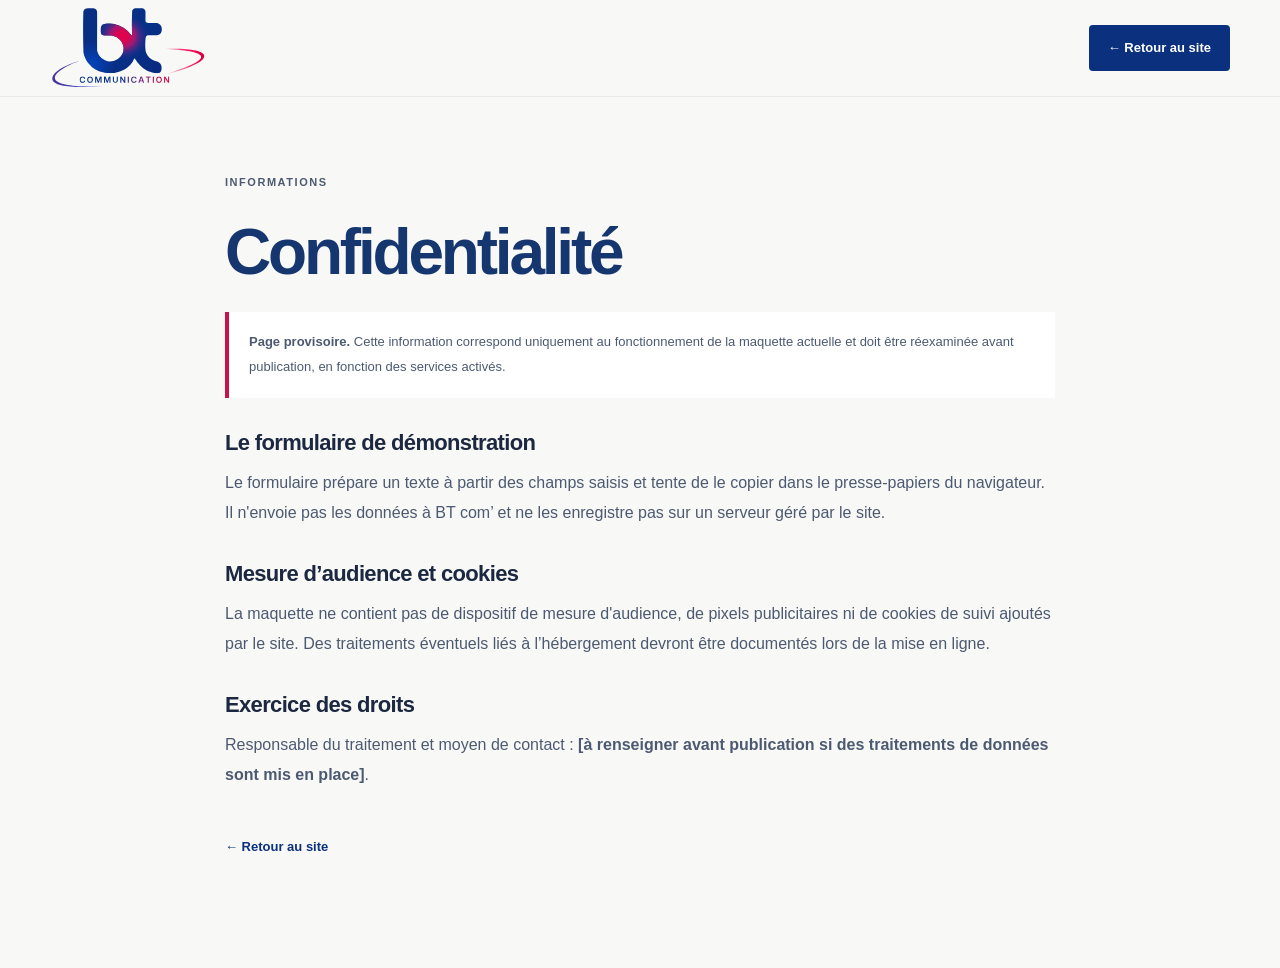
==== confidentialite.html @ 4a178696 "Add BT com V2 static website" ====
<!doctype html><html lang="fr"><head><meta charset="utf-8"><meta name="viewport" content="width=device-width, initial-scale=1"><meta name="robots" content="noindex"><title>Confidentialité — BT com’</title><link rel="icon" type="image/svg+xml" href="assets/favicon.svg"><link rel="stylesheet" href="styles.css"></head><body class="legal"><header class="header"><div class="wrap header-inner"><a class="brand" href="index.html" aria-label="Retour à l'accueil BT com’"><img src="assets/logo-bt-communication.svg" alt="BT Communication" width="163" height="88"></a><a class="nav-contact" href="index.html">← Retour au site</a></div></header><main class="wrap legal-content"><p class="overline">Informations</p><h1>Confidentialité</h1><p class="legal-note"><strong>Page provisoire.</strong> Cette information correspond uniquement au fonctionnement de la maquette actuelle et doit être réexaminée avant publication, en fonction des services activés.</p><h2>Le formulaire de démonstration</h2><p>Le formulaire prépare un texte à partir des champs saisis et tente de le copier dans le presse-papiers du navigateur. Il n'envoie pas les données à BT com’ et ne les enregistre pas sur un serveur géré par le site.</p><h2>Mesure d’audience et cookies</h2><p>La maquette ne contient pas de dispositif de mesure d'audience, de pixels publicitaires ni de cookies de suivi ajoutés par le site. Des traitements éventuels liés à l’hébergement devront être documentés lors de la mise en ligne.</p><h2>Exercice des droits</h2><p>Responsable du traitement et moyen de contact : <strong>[à renseigner avant publication si des traitements de données sont mis en place]</strong>.</p><a class="legal-back" href="index.html">← Retour au site</a></main></body></html>
---- styles.css ----
:root{--blue:#0a307e;--navy:#071d4b;--midnight:#09193a;--red:#c80d4a;--magenta:#9b225a;--ink:#1b2840;--muted:#5d6776;--paper:#f8f8f6;--white:#fff;--line:#dfe3e9;--wash:#f0f2f7;--container:1180px}
*,*::before,*::after{box-sizing:border-box}
html{scroll-behavior:smooth;scroll-padding-top:105px}
body{margin:0;background:var(--paper);color:var(--ink);font:16px/1.6 -apple-system,BlinkMacSystemFont,"Segoe UI",Arial,sans-serif;-webkit-font-smoothing:antialiased}
button,input,textarea,select{font:inherit}button,a{-webkit-tap-highlight-color:transparent}
a{color:inherit;text-decoration:none}
button{cursor:pointer}
img,svg{display:block;max-width:100%}
h1,h2,h3,p{margin-top:0}h1,h2,h3{line-height:1.1;letter-spacing:-.05em}
h1,h2{font-weight:760}h2{font-size:clamp(37px,4.25vw,59px)}h3{font-size:28px}
em{font-family:Georgia,"Times New Roman",serif;font-weight:400;font-style:italic;letter-spacing:-.035em}
.wrap{width:min(var(--container),calc(100% - 88px));margin-inline:auto}
.section{padding:108px 0}
.overline,.eyebrow{font-size:11px;letter-spacing:.14em;text-transform:uppercase;font-weight:750;color:var(--blue)}
.overline{margin-bottom:24px}
.skip-link{position:fixed;top:-100px;left:18px;padding:14px 18px;background:#fff;z-index:1000;border:2px solid var(--blue)}
.skip-link:focus{top:16px}
:focus-visible{outline:3px solid var(--red);outline-offset:4px}
/* Header */
.header{position:sticky;top:0;z-index:50;background:rgba(248,248,246,.96);border-bottom:1px solid #e9e9e8;backdrop-filter:blur(16px)}
.header-inner{min-height:96px;display:flex;align-items:center;justify-content:space-between;gap:28px}
.brand{width:163px;max-height:96px;flex:none;display:flex;align-items:center;justify-content:flex-start}
.brand img{width:157px;height:auto}
.navigation{display:flex;align-items:center;gap:38px;font-size:13px;font-weight:650;color:#30415d}
.navigation>a:not(.nav-contact):hover{color:var(--red)}
.nav-contact,.btn{display:inline-flex;align-items:center;justify-content:center;gap:25px;white-space:nowrap;font-size:13px;font-weight:740;letter-spacing:0;border-radius:4px;transition:background .2s,color .2s,transform .2s;border:1px solid transparent}
.nav-contact{padding:12px 18px;background:var(--blue);color:#fff}
.nav-contact:hover{background:var(--midnight)}
.nav-contact span,.btn span{font-size:19px;font-weight:400;line-height:1}
.menu-toggle{display:none}
/* Hero */
.hero{background:var(--paper);overflow:hidden}
.hero-layout{display:grid;grid-template-columns:minmax(0,1.06fr) minmax(0,.94fr);gap:65px;align-items:center;padding-top:70px;padding-bottom:67px}
.hero-main{padding:7px 0 0}
.eyebrow{display:flex;align-items:center;gap:12px}
.eyebrow-rule{height:1px;width:29px;display:inline-block;background:var(--red)}
.hero h1{font-size:clamp(51px,5.0vw,78px);line-height:1.08;margin:27px 0 23px;max-width:710px;color:#152743}
.hero-emphasis{color:var(--blue);display:block}
.hero-lede{font-size:17px;line-height:1.85;color:#576374;max-width:530px}
.hero-actions{display:flex;align-items:center;gap:28px;flex-wrap:wrap;margin-top:30px}
.btn{min-height:54px;padding:15px 21px}
.btn:hover{transform:translateY(-2px)}
.btn-primary{background:var(--blue);color:#fff}.btn-primary:hover{background:var(--navy)}
.plain-link{font-size:13px;color:var(--blue);font-weight:750;border-bottom:1px solid #bac6dc;padding:9px 0}
.plain-link span{padding-left:6px}
.plain-link:hover{border-color:var(--red)}
.hero-aside{margin-top:55px;font-size:12px;color:#7a8494}
.hero-piece{aspect-ratio:488/564;position:relative;color:#fff;background:#0b327d;min-width:0;border-radius:2px;padding:23px 26px 21px;box-shadow:14px 14px 0 #eaeef3;overflow:hidden;isolation:isolate}
.hero-piece::before{content:"";position:absolute;inset:0;background:radial-gradient(ellipse at 95% 90%,#88215190 0%,transparent 49%),linear-gradient(128deg,#123d8d,#091e4b 80%);z-index:-1}
.hero-piece::after{content:"";position:absolute;inset:-10%;background-image:linear-gradient(#ffffff0b 1px,transparent 1px),linear-gradient(90deg,#ffffff0b 1px,transparent 1px);background-size:62px 62px;z-index:-1;mask-image:linear-gradient(120deg,#000,transparent 86%)}
.piece-index,.piece-bottom{display:flex;align-items:center;justify-content:space-between;font-size:10px;letter-spacing:.10em;font-weight:750;color:#b9c8ea}
.piece-index span{flex:1;margin:0 16px;height:1px;background:#7188b5}
.piece-surface{position:relative;display:flex;justify-content:center;flex-direction:column;height:calc(100% - 63px);padding:10px 10px 30px}
.piece-line{font-size:clamp(34px,3.7vw,58px);font-weight:730;letter-spacing:-.057em;line-height:1.21;z-index:2;white-space:nowrap}
.piece-line.two{opacity:.78}
.piece-line.three{margin-top:15px}
.piece-line i{font-family:Georgia,serif;font-weight:400;color:#f8c6d7}
.piece-orbit{position:absolute;width:320px;height:320px;border-radius:50%;border:1px solid #ffffff33;right:-85px;top:50%;transform:translateY(-50%) rotate(-19deg)}
.piece-orbit::before,.piece-orbit::after{content:"";position:absolute;inset:37px;border:1px solid #d6387b66;border-radius:50%}
.piece-orbit::after{inset:81px;border-color:#ffffff2d}
.piece-mark{position:absolute;bottom:23px;right:4px;font-size:78px;font-weight:850;line-height:1;letter-spacing:-.13em;color:#ffffff1a}
.piece-mark span{color:#d23b75}
.piece-bottom{border-top:1px solid #5573aa;padding-top:15px;color:#e0e5f2}
.hero-foot{padding:16px 0 22px;border-top:1px solid var(--line);display:flex;align-items:center;gap:30px;font-size:12px;font-weight:550;color:#727c8c}
.hero-foot-rule{flex:1;height:1px;background:#e1e4e9}
/* Category belt */
.intro-belt{background:#eff1f5;border-block:1px solid #e4e6eb}
.intro-belt-inner{display:flex;gap:20px;justify-content:space-between;align-items:center;padding:21px 0;font-size:12px;font-weight:730;color:var(--blue)}
.intro-belt i{width:4px;height:4px;background:var(--red);border-radius:50%;flex:none}
/* Services */
.section-title-row{display:flex;align-items:end;justify-content:space-between;gap:64px;margin-bottom:46px}
.section-title-row h2{margin:0;max-width:790px}
.section-title-row h2 em{color:var(--blue)}
.section-title-row>p{max-width:320px;color:var(--muted);font-size:15px;line-height:1.8;margin-bottom:4px}
.service-list{border-top:1px solid #d7dce3}
.service-item{display:grid;grid-template-columns:54px 135px minmax(0,1fr);gap:40px;align-items:center;border-bottom:1px solid #d7dce3;padding:30px 0}
.service-id{align-self:start;color:#7b8593;font-size:12px;font-weight:650;margin-top:10px}
.service-icon{width:118px;height:108px;display:grid;place-items:center;background:#eaf0f9;color:var(--blue);border-radius:3px}
.service-item:nth-child(2) .service-icon{background:#f3e9f0}
.service-item:nth-child(3) .service-icon{background:#e8edf5}
.service-icon svg{width:82px;height:82px}
.service-text{display:grid;grid-template-columns:minmax(0,1fr) minmax(180px,.9fr);column-gap:44px;align-items:start}
.service-text h3{margin:0;color:#172b4f;font-size:31px;grid-column:1}
.service-text p{color:var(--muted);font-size:15px;margin:8px 0 0;line-height:1.7;grid-column:1}
.tags{padding:0;list-style:none;margin:8px 0 0;display:flex;gap:8px;flex-wrap:wrap;align-content:start;grid-column:2;grid-row:1/span 2}
.tags li{font-size:12px;background:#fff;border:1px solid #e1e6ee;border-radius:2px;padding:7px 11px;color:#3a4a65}
.service-bottom{display:flex;justify-content:space-between;align-items:center;gap:20px;margin-top:27px}
.service-bottom p{font-size:13px;color:var(--muted);margin:0}
.arrow-link{color:var(--blue);font-size:13px;font-weight:750;border-bottom:1px solid #9eb0d2;white-space:nowrap;padding-bottom:4px}
.arrow-link span{padding-left:9px}
/* Method */
.method{background:#081e4c;color:#fff}
.method-grid{display:grid;grid-template-columns:1.1fr .9fr;gap:100px}
.method-main h2{font-size:clamp(42px,4.5vw,66px);margin:0 0 30px}
.method-main h2 em{color:#e9a3c0}
.method-main>p:last-child{max-width:505px;color:#c4ccdc;font-size:16px;line-height:1.85}
.overline.light{color:#9cb1d8}
.method-steps{padding-top:40px}
.method-step{display:grid;grid-template-columns:46px 1fr;gap:19px;padding:24px 0;border-bottom:1px solid #ffffff30}
.method-step:first-child{border-top:1px solid #ffffff30}
.method-step>span{color:#e9a3c0;font-size:13px;padding-top:5px}
.method-step h3{font-size:23px;letter-spacing:-.025em;margin:0 0 7px;color:#fff}
.method-step p{color:#b9c7dc;font-size:14px;line-height:1.7;margin:0}
.btn-light{margin-top:29px;background:#fff;color:var(--blue)}.btn-light:hover{background:#e5ecfc}
/* Formats */
.formats{background:#f2f4f7}
.formats-head{margin-bottom:50px}
.formats-stage{position:relative;display:grid;grid-template-columns:.87fr 1.25fr .72fr;gap:24px;align-items:end;min-height:436px;padding:30px 30px 25px;background:linear-gradient(135deg,#e9eef6,#f9fafb 55%,#e9e9ef);overflow:hidden;border:1px solid #e2e5e9}
.formats-stage::before{content:"";position:absolute;width:440px;height:440px;border:1px solid #163f8a1d;border-radius:50%;right:19%;top:-40%;pointer-events:none}
.format-poster{height:365px;padding:21px 21px 17px;background:#0c337f;color:#fff;display:flex;flex-direction:column;position:relative;justify-content:space-between;box-shadow:0 13px 24px #061a3f18;transform:rotate(-4deg);z-index:1}
.mock-type,.mock-footer,.small-index{font-size:9px;letter-spacing:.10em;font-weight:750}
.format-poster strong{font-size:clamp(32px,4vw,54px);line-height:1;letter-spacing:-.07em}
.format-poster strong i{font-family:Georgia,serif;letter-spacing:-.06em;font-weight:400;color:#ffbfd7}
.mock-stripe{position:absolute;top:47%;width:80%;left:0;height:3px;background:#d20b4d;transform:rotate(-24deg)}
.mock-footer{border-top:1px solid #94aacb;padding-top:12px;color:#c8d2eb}
.format-browser{height:312px;background:#fff;border:1px solid #dae0e8;box-shadow:0 16px 30px #0b255321;position:relative;z-index:3;margin-bottom:4px}
.fake-browser-bar{height:38px;border-bottom:1px solid #e3e6eb;display:flex;align-items:center;justify-content:space-between;padding:0 13px;font-size:8px;color:#647089;letter-spacing:.08em}
.fake-dots{color:var(--red);font-size:12px;letter-spacing:1px}
.fake-browser-inner{height:calc(100% - 38px);position:relative;padding:35px 30px;overflow:hidden;display:flex;flex-direction:column;align-items:start}
.fake-browser-inner .small-index{color:var(--blue)}
.fake-browser-inner strong{font-size:clamp(25px,3vw,43px);letter-spacing:-.055em;line-height:1.14;color:#162d57;margin:17px 0 20px;position:relative;z-index:2}
.fake-browser-inner strong i{font-family:Georgia,serif;color:var(--red);font-weight:400}
.small-button{font-size:10px;letter-spacing:.02em;background:var(--blue);color:#fff;padding:8px 12px;position:relative;z-index:2}
.browser-arc{position:absolute;right:-119px;bottom:-125px;width:340px;height:340px;border:38px solid #c51b535c;border-radius:50%}
.format-mobile{height:346px;background:#fff;border:6px solid #112345;border-radius:20px 20px 16px 16px;box-shadow:0 14px 30px #142d502e;position:relative;z-index:4;transform:rotate(5deg);overflow:hidden;display:flex;flex-direction:column}
.mobile-header{display:flex;align-items:center;padding:10px 8px;gap:7px;font-size:8px;color:#1a2841;font-weight:700;line-height:1.15}
.mobile-header>div{flex:1}.mobile-header small{display:block;font-weight:400;font-size:7px;color:#7a8494;margin-top:3px}
.mobile-avatar{border:1px solid #dfe4ee;color:var(--blue);font-weight:900;letter-spacing:-.12em;width:24px;height:24px;display:grid;place-items:center;border-radius:50%;font-size:12px}
.mobile-post{flex:1;background:#e8ecf6;padding:22px 12px;display:flex;flex-direction:column;justify-content:space-between;color:var(--blue)}
.mobile-post>span{font-size:clamp(16px,1.6vw,25px);letter-spacing:-.05em;line-height:1.08;font-weight:850}
.mobile-post i{color:#bd1550;font-family:Georgia,serif;font-weight:400}
.mobile-post small{text-align:right;font-size:26px;color:var(--red)}
.mobile-action{font-size:18px;padding:0px 8px 5px;color:#34435c}
.formats-note{font-size:12px;color:#6f7b8c;max-width:750px;margin:17px auto 0;text-align:center;line-height:1.7}
.formats-note span{color:var(--blue)}
/* Contact */
.contact{background:#fff}
.contact-grid{display:grid;grid-template-columns:.95fr 1.05fr;gap:95px;align-items:start}
.contact-copy h2{font-size:clamp(48px,5vw,73px);margin:0 0 23px;max-width:460px}
.contact-copy h2 em{color:var(--red)}
.contact-copy>p:not(.overline){font-size:16px;line-height:1.9;color:#58657a;max-width:420px}
.contact-quote{border-top:1px solid #d5dce6;display:flex;align-items:baseline;gap:18px;max-width:370px;margin-top:64px;padding-top:24px}
.contact-quote>span{font:60px/1 Georgia,serif;color:#bf1951}
.contact-quote p{font:italic 19px/1.45 Georgia,serif;color:#355078;margin:0}
.form-shell{border:1px solid #dde2e8;background:#f9fafb;padding:30px}
.form-top{display:flex;justify-content:space-between;border-bottom:1px solid #dde2e8;padding-bottom:20px;margin-bottom:26px;color:#1d3156}
.form-top strong{font-size:18px}.form-top span{font-size:24px;color:var(--red)}
.form-pair{margin-bottom:21px}.form-pair label{display:block;font-size:12px;font-weight:750;color:#344967;margin-bottom:8px}.form-pair label span{color:var(--red)}
.form-pair input,.form-pair select,.form-pair textarea{width:100%;border:1px solid #d6dde7;background:#fff;border-radius:2px;min-height:49px;padding:12px 13px;font-size:14px;color:#1b2b4c;outline:none}
.form-pair textarea{min-height:120px;resize:vertical}
.form-pair input:focus,.form-pair select:focus,.form-pair textarea:focus{border-color:var(--blue);box-shadow:0 0 0 3px #0a307e1a}
.form-pair input::placeholder,.form-pair textarea::placeholder{color:#8794a4}
.btn-submit{width:100%;justify-content:space-between}.form-info{font-size:11px;color:#778395;line-height:1.7;margin:16px 0 0}
#form-status:empty{display:none}#form-status{font-size:12px;line-height:1.6;padding:10px 12px;margin:12px 0 0;background:#eaf0fa;color:#284f7f}
#form-status.success{background:#e6f3ed;color:#1e7050}#form-status.error{background:#fbeded;color:#a12e4b}
/* Footer */
.footer{background:#f0f2f6;color:#21324e;border-top:1px solid #e1e5ec}
.footer-main{display:grid;grid-template-columns:1.3fr .6fr .7fr 1.3fr;gap:47px;padding:62px 0 55px}
.footer-brand img{width:175px;height:auto;margin-left:-9px;margin-top:-9px}
.footer-brand p{font-size:13px;color:#657286;margin:6px 0 0;line-height:1.8}
.footer-main>div:nth-child(2),.footer-main>div:nth-child(3){display:flex;flex-direction:column;gap:11px;font-size:13px}
.footer-main>div>strong{font-size:12px;color:#203a6d;margin-bottom:5px}
.footer-main a:hover{color:var(--red)}
.footer-motto{text-align:right;font-size:clamp(21px,2.15vw,28px);font-weight:850;letter-spacing:-.04em;line-height:1.24;color:#213e7b}
.footer-motto span{color:var(--red)}
.footer-bottom{display:flex;justify-content:space-between;gap:20px;align-items:center;border-top:1px solid #d9dde6;padding:18px 0 24px;color:#6f7d91;font-size:11px}
/* legal */
.legal{background:#f8f8f6}.legal-content{max-width:830px;padding:75px 0 110px}.legal-content h1{font-size:clamp(39px,5vw,64px);color:#16366f;margin:10px 0 25px}.legal-content h2{font-size:22px;letter-spacing:-.03em;margin:33px 0 13px}.legal-content p{color:#4c5a71;line-height:1.9}.legal-note{padding:18px 20px;border-left:4px solid #c7134b;background:#fff;font-size:13px;color:#4d5d74}.legal-back{display:inline-flex;color:var(--blue);font-size:13px;font-weight:730;margin:30px 0 0}
@media(max-width:1100px){.wrap{width:min(var(--container),calc(100% - 58px))}.hero-layout{gap:34px}.hero h1{font-size:clamp(46px,5.6vw,70px)}.piece-line{font-size:clamp(35px,4vw,54px)}.service-text{grid-template-columns:minmax(0,1fr)}.tags{grid-column:1;grid-row:auto;margin-top:15px}.contact-grid{gap:45px}.method-grid{gap:40px}}
@media(max-width:800px){.header-inner{min-height:83px}.brand{width:125px}.brand img{width:127px}.navigation{gap:19px}.navigation a{font-size:12px}.nav-contact{padding:9px 11px;gap:7px}.hero-layout{grid-template-columns:1fr;padding-top:70px;gap:40px}.hero-main{max-width:650px}.hero h1{font-size:clamp(50px,8vw,72px)}.hero-piece{max-width:510px;width:100%;margin-inline:auto;aspect-ratio:488/485}.piece-line{font-size:clamp(40px,7vw,57px)}.hero-aside{margin-top:40px}.section{padding:78px 0}.section-title-row{display:block}.section-title-row>p{max-width:580px;margin-top:22px}.service-item{grid-template-columns:35px 105px 1fr;gap:16px}.service-icon{width:95px;height:95px}.service-icon svg{width:70px;height:70px}.method-grid{grid-template-columns:1fr;gap:17px}.method-steps{padding-top:0}.formats-stage{gap:9px;min-height:370px}.format-poster{height:290px;padding:12px}.format-poster strong{font-size:clamp(26px,4vw,38px)}.format-browser{height:255px}.fake-browser-inner{padding:21px 15px}.fake-browser-inner strong{font-size:clamp(22px,3vw,31px)}.format-mobile{height:280px}.mobile-post{padding:13px 8px}.contact-grid{grid-template-columns:1fr;gap:32px}.contact-quote{margin-top:33px}.footer-main{grid-template-columns:1fr 1fr 1fr}.footer-motto{display:none}}
@media(max-width:620px){html{scroll-padding-top:80px}.wrap{width:calc(100% - 40px)}.header-inner{min-height:78px}.brand{width:126px}.brand img{width:125px}.menu-toggle{display:flex;width:43px;height:41px;flex-direction:column;align-items:center;justify-content:center;gap:5px;background:#fff;border:1px solid #dfe4eb;border-radius:2px}.menu-toggle span{height:2px;width:19px;background:var(--blue)}.navigation{display:none;position:absolute;left:0;right:0;top:100%;background:#fff;padding:17px 20px 24px;box-shadow:0 20px 25px #091c4420;border-top:1px solid #e3e6ea;flex-direction:column;align-items:stretch;gap:0}.navigation.is-open{display:flex}.navigation a{font-size:15px;padding:13px 0;border-bottom:1px solid #e9ecf1}.navigation .nav-contact{justify-content:space-between;padding:13px 16px;margin-top:15px;color:#fff}.hero-layout{padding-top:45px;padding-bottom:39px}.eyebrow{font-size:10px;letter-spacing:.085em}.hero h1{font-size:clamp(43px,10vw,62px);margin-top:21px;line-height:1.1}.hero-lede{font-size:15px;line-height:1.8}.hero-actions{gap:12px}.hero-actions .btn{width:100%}.hero-actions .plain-link{margin:0 auto}.hero-piece{aspect-ratio:1;padding:16px 18px;box-shadow:8px 8px 0 #e8ebf1}.piece-surface{height:calc(100% - 58px)}.piece-line{font-size:clamp(31px,8vw,49px)}.piece-index,.piece-bottom{font-size:8px}.piece-orbit{right:-100px;width:270px;height:270px}.piece-mark{font-size:52px}.hero-foot{padding:14px 0 17px;font-size:10px;gap:14px}.intro-belt-inner{display:grid;grid-template-columns:1fr auto 1fr;gap:10px 12px;justify-content:space-between;text-align:center;font-size:11px;padding:18px 0}.intro-belt-inner i:nth-of-type(2){display:none}.intro-belt-inner span:nth-of-type(3){grid-column:1}.intro-belt-inner span:nth-of-type(4){grid-column:3}.intro-belt-inner i:nth-of-type(3){grid-column:2;grid-row:2}.section{padding:70px 0}.overline{margin-bottom:17px}.section-title-row{margin-bottom:29px}.section-title-row h2{font-size:clamp(34px,8vw,49px)}.section-title-row>p{font-size:14px}.service-item{grid-template-columns:50px 1fr;gap:12px;padding:22px 0}.service-id{grid-column:1;grid-row:1;font-size:11px;align-self:center}.service-icon{grid-column:1;grid-row:2;width:50px;height:50px}.service-icon svg{width:48px;height:48px}.service-text{grid-column:2;grid-row:1/span 2}.service-text h3{font-size:24px}.service-text p{font-size:14px;margin-top:7px}.tags li{font-size:11px;padding:5px 8px}.service-bottom{align-items:start;flex-direction:column;gap:15px}.service-bottom p{font-size:12px}.method-main h2{font-size:clamp(40px,10vw,57px)}.method-main>p:last-child{font-size:15px}.method-step{grid-template-columns:31px 1fr;gap:12px}.method-step h3{font-size:20px}.method-step p{font-size:13px}.formats-stage{grid-template-columns:.9fr 1.2fr;gap:14px;padding:24px 14px 30px;min-height:initial}.format-poster{height:245px}.format-poster strong{font-size:clamp(24px,5.5vw,33px)}.mock-type,.mock-footer{font-size:7px}.format-browser{height:235px}.fake-browser-bar{font-size:7px}.fake-browser-inner strong{font-size:clamp(21px,5.6vw,32px)}.format-mobile{grid-column:2;grid-row:1;justify-self:end;width:67%;height:225px;align-self:start;transform:rotate(8deg) translateX(8px);margin-top:-26px;opacity:.96;z-index:4}.format-browser{grid-column:1/-1;grid-row:2;width:84%;max-width:340px;margin:0 auto 0 13%;height:220px;transform:rotate(-2deg)}.mobile-post>span{font-size:clamp(14px,4vw,19px)}.mobile-header{font-size:7px;padding:5px}.mobile-header small{font-size:6px}.mobile-action{font-size:14px}.formats-note{font-size:11px}.contact-copy h2{font-size:clamp(48px,11vw,66px)}.contact-copy>p:not(.overline){font-size:15px}.contact-quote{display:none}.form-shell{padding:21px 18px}.footer-main{grid-template-columns:1fr 1fr;gap:30px 13px;padding:42px 0 30px}.footer-brand{grid-column:1/-1}.footer-brand img{width:152px}.footer-bottom{flex-wrap:wrap}.footer-bottom span:nth-child(2){display:none}.legal-content{padding-top:48px}}
@media(max-width:400px){.wrap{width:calc(100% - 32px)}.hero h1{font-size:42px}.hero-piece{aspect-ratio:1.08}.piece-line{font-size:30px}.intro-belt-inner{font-size:10px}.format-poster{height:220px}.format-poster strong{font-size:23px}.format-mobile{height:205px}}
@media(prefers-reduced-motion:reduce){html{scroll-behavior:auto}*,*::before,*::after{animation-duration:.01ms!important;transition-duration:.01ms!important}}
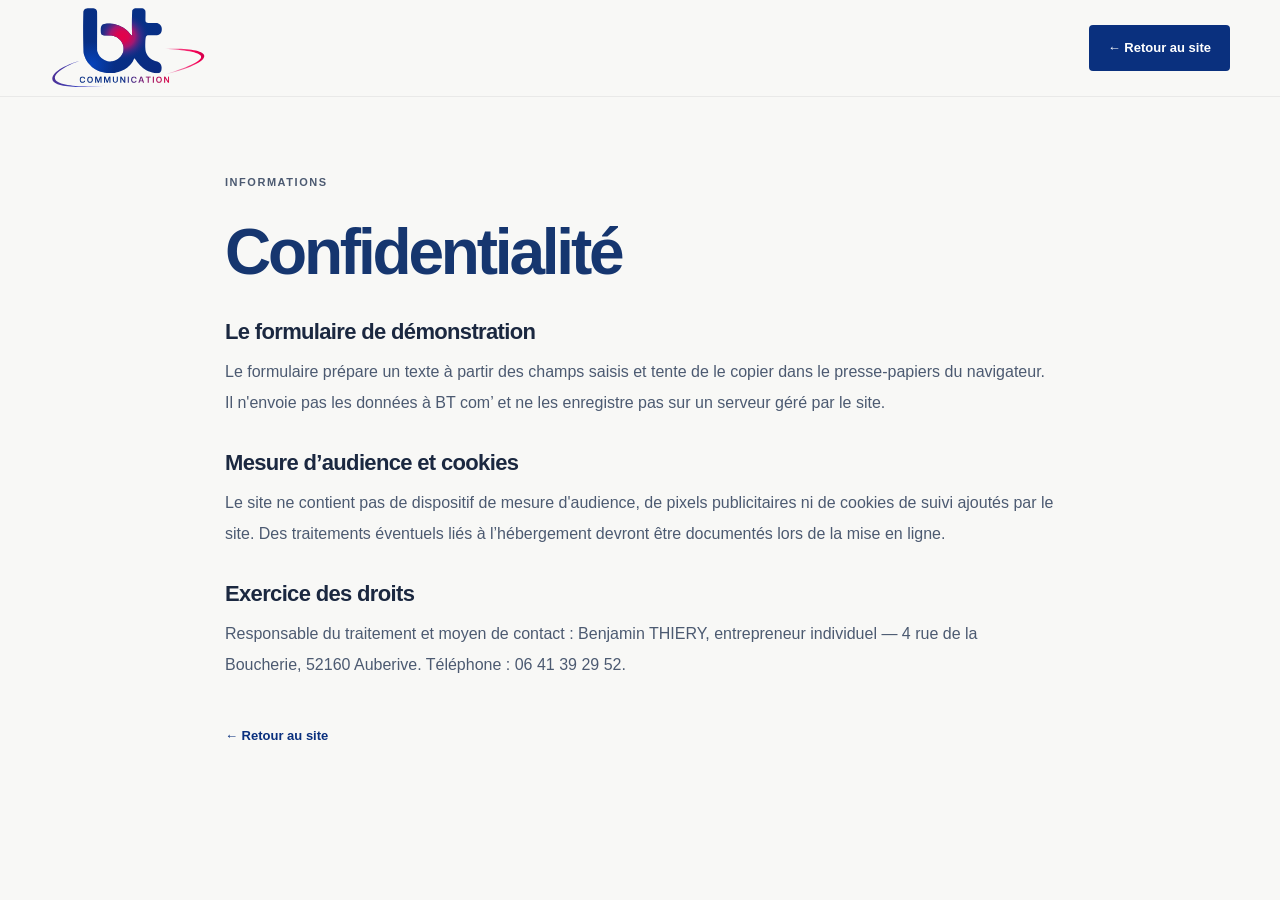
==== commit 3f8fc980: "Add client portfolio and update BT com contact details" ====
--- a/confidentialite.html
+++ b/confidentialite.html
@@ -1 +1 @@
-<!doctype html><html lang="fr"><head><meta charset="utf-8"><meta name="viewport" content="width=device-width, initial-scale=1"><meta name="robots" content="noindex"><title>Confidentialité — BT com’</title><link rel="icon" type="image/svg+xml" href="assets/favicon.svg"><link rel="stylesheet" href="styles.css"></head><body class="legal"><header class="header"><div class="wrap header-inner"><a class="brand" href="index.html" aria-label="Retour à l'accueil BT com’"><img src="assets/logo-bt-communication.svg" alt="BT Communication" width="163" height="88"></a><a class="nav-contact" href="index.html">← Retour au site</a></div></header><main class="wrap legal-content"><p class="overline">Informations</p><h1>Confidentialité</h1><p class="legal-note"><strong>Page provisoire.</strong> Cette information correspond uniquement au fonctionnement de la maquette actuelle et doit être réexaminée avant publication, en fonction des services activés.</p><h2>Le formulaire de démonstration</h2><p>Le formulaire prépare un texte à partir des champs saisis et tente de le copier dans le presse-papiers du navigateur. Il n'envoie pas les données à BT com’ et ne les enregistre pas sur un serveur géré par le site.</p><h2>Mesure d’audience et cookies</h2><p>La maquette ne contient pas de dispositif de mesure d'audience, de pixels publicitaires ni de cookies de suivi ajoutés par le site. Des traitements éventuels liés à l’hébergement devront être documentés lors de la mise en ligne.</p><h2>Exercice des droits</h2><p>Responsable du traitement et moyen de contact : <strong>[à renseigner avant publication si des traitements de données sont mis en place]</strong>.</p><a class="legal-back" href="index.html">← Retour au site</a></main></body></html>
+<!doctype html><html lang="fr"><head><meta charset="utf-8"><meta name="viewport" content="width=device-width, initial-scale=1"><meta name="robots" content="noindex"><title>Confidentialité — BT com’</title><link rel="icon" type="image/svg+xml" href="assets/favicon.svg"><link rel="stylesheet" href="styles.css"></head><body class="legal"><header class="header"><div class="wrap header-inner"><a class="brand" href="index.html" aria-label="Retour à l'accueil BT com’"><img src="assets/logo-bt-communication.svg" alt="BT Communication" width="163" height="88"></a><a class="nav-contact" href="index.html">← Retour au site</a></div></header><main class="wrap legal-content"><p class="overline">Informations</p><h1>Confidentialité</h1><h2>Le formulaire de démonstration</h2><p>Le formulaire prépare un texte à partir des champs saisis et tente de le copier dans le presse-papiers du navigateur. Il n'envoie pas les données à BT com’ et ne les enregistre pas sur un serveur géré par le site.</p><h2>Mesure d’audience et cookies</h2><p>Le site ne contient pas de dispositif de mesure d'audience, de pixels publicitaires ni de cookies de suivi ajoutés par le site. Des traitements éventuels liés à l’hébergement devront être documentés lors de la mise en ligne.</p><h2>Exercice des droits</h2><p>Responsable du traitement et moyen de contact : Benjamin THIERY, entrepreneur individuel — 4 rue de la Boucherie, 52160 Auberive. Téléphone : <a href="tel:+33641392952">06 41 39 29 52</a>.</p><a class="legal-back" href="index.html">← Retour au site</a></main></body></html>
--- a/styles.css
+++ b/styles.css
@@ -171,3 +171,8 @@
 @media(max-width:620px){html{scroll-padding-top:80px}.wrap{width:calc(100% - 40px)}.header-inner{min-height:78px}.brand{width:126px}.brand img{width:125px}.menu-toggle{display:flex;width:43px;height:41px;flex-direction:column;align-items:center;justify-content:center;gap:5px;background:#fff;border:1px solid #dfe4eb;border-radius:2px}.menu-toggle span{height:2px;width:19px;background:var(--blue)}.navigation{display:none;position:absolute;left:0;right:0;top:100%;background:#fff;padding:17px 20px 24px;box-shadow:0 20px 25px #091c4420;border-top:1px solid #e3e6ea;flex-direction:column;align-items:stretch;gap:0}.navigation.is-open{display:flex}.navigation a{font-size:15px;padding:13px 0;border-bottom:1px solid #e9ecf1}.navigation .nav-contact{justify-content:space-between;padding:13px 16px;margin-top:15px;color:#fff}.hero-layout{padding-top:45px;padding-bottom:39px}.eyebrow{font-size:10px;letter-spacing:.085em}.hero h1{font-size:clamp(43px,10vw,62px);margin-top:21px;line-height:1.1}.hero-lede{font-size:15px;line-height:1.8}.hero-actions{gap:12px}.hero-actions .btn{width:100%}.hero-actions .plain-link{margin:0 auto}.hero-piece{aspect-ratio:1;padding:16px 18px;box-shadow:8px 8px 0 #e8ebf1}.piece-surface{height:calc(100% - 58px)}.piece-line{font-size:clamp(31px,8vw,49px)}.piece-index,.piece-bottom{font-size:8px}.piece-orbit{right:-100px;width:270px;height:270px}.piece-mark{font-size:52px}.hero-foot{padding:14px 0 17px;font-size:10px;gap:14px}.intro-belt-inner{display:grid;grid-template-columns:1fr auto 1fr;gap:10px 12px;justify-content:space-between;text-align:center;font-size:11px;padding:18px 0}.intro-belt-inner i:nth-of-type(2){display:none}.intro-belt-inner span:nth-of-type(3){grid-column:1}.intro-belt-inner span:nth-of-type(4){grid-column:3}.intro-belt-inner i:nth-of-type(3){grid-column:2;grid-row:2}.section{padding:70px 0}.overline{margin-bottom:17px}.section-title-row{margin-bottom:29px}.section-title-row h2{font-size:clamp(34px,8vw,49px)}.section-title-row>p{font-size:14px}.service-item{grid-template-columns:50px 1fr;gap:12px;padding:22px 0}.service-id{grid-column:1;grid-row:1;font-size:11px;align-self:center}.service-icon{grid-column:1;grid-row:2;width:50px;height:50px}.service-icon svg{width:48px;height:48px}.service-text{grid-column:2;grid-row:1/span 2}.service-text h3{font-size:24px}.service-text p{font-size:14px;margin-top:7px}.tags li{font-size:11px;padding:5px 8px}.service-bottom{align-items:start;flex-direction:column;gap:15px}.service-bottom p{font-size:12px}.method-main h2{font-size:clamp(40px,10vw,57px)}.method-main>p:last-child{font-size:15px}.method-step{grid-template-columns:31px 1fr;gap:12px}.method-step h3{font-size:20px}.method-step p{font-size:13px}.formats-stage{grid-template-columns:.9fr 1.2fr;gap:14px;padding:24px 14px 30px;min-height:initial}.format-poster{height:245px}.format-poster strong{font-size:clamp(24px,5.5vw,33px)}.mock-type,.mock-footer{font-size:7px}.format-browser{height:235px}.fake-browser-bar{font-size:7px}.fake-browser-inner strong{font-size:clamp(21px,5.6vw,32px)}.format-mobile{grid-column:2;grid-row:1;justify-self:end;width:67%;height:225px;align-self:start;transform:rotate(8deg) translateX(8px);margin-top:-26px;opacity:.96;z-index:4}.format-browser{grid-column:1/-1;grid-row:2;width:84%;max-width:340px;margin:0 auto 0 13%;height:220px;transform:rotate(-2deg)}.mobile-post>span{font-size:clamp(14px,4vw,19px)}.mobile-header{font-size:7px;padding:5px}.mobile-header small{font-size:6px}.mobile-action{font-size:14px}.formats-note{font-size:11px}.contact-copy h2{font-size:clamp(48px,11vw,66px)}.contact-copy>p:not(.overline){font-size:15px}.contact-quote{display:none}.form-shell{padding:21px 18px}.footer-main{grid-template-columns:1fr 1fr;gap:30px 13px;padding:42px 0 30px}.footer-brand{grid-column:1/-1}.footer-brand img{width:152px}.footer-bottom{flex-wrap:wrap}.footer-bottom span:nth-child(2){display:none}.legal-content{padding-top:48px}}
 @media(max-width:400px){.wrap{width:calc(100% - 32px)}.hero h1{font-size:42px}.hero-piece{aspect-ratio:1.08}.piece-line{font-size:30px}.intro-belt-inner{font-size:10px}.format-poster{height:220px}.format-poster strong{font-size:23px}.format-mobile{height:205px}}
 @media(prefers-reduced-motion:reduce){html{scroll-behavior:auto}*,*::before,*::after{animation-duration:.01ms!important;transition-duration:.01ms!important}}
+
+/* Client projects */
+.portfolio{background:#f1f3f7}.work-grid{display:grid;grid-template-columns:repeat(2,minmax(0,1fr));gap:28px}.work-card{background:#fff;border:1px solid #dce2eb;overflow:hidden}.work-image{display:flex;aspect-ratio:1.5;background:#e9edf2;align-items:center;justify-content:center;padding:20px}.work-image img{display:block;width:100%;height:100%;object-fit:contain}.work-caption{padding:24px}.work-caption>p:first-child{font-size:11px;text-transform:uppercase;letter-spacing:.12em;color:#b60848;margin:0 0 10px}.work-caption h3{font-size:23px;margin:0;color:#17356d}.work-description{font-size:14px;line-height:1.7;color:#58657a}.work-web-art{aspect-ratio:1.5;padding:35px;display:flex;flex-direction:column;justify-content:space-between;background:#e5ecdf;color:#274b37}.work-web-art strong{font:italic clamp(32px,4vw,54px)/1.15 Georgia,serif}.work-web-art span{font-size:11px;letter-spacing:.08em}.work-web .arrow-link{margin-top:15px}.contact-details{margin-top:28px}.contact-details>a{font-size:25px;font-weight:750;color:var(--blue)}.contact-details p{font-size:14px;color:#58657a;line-height:1.8}.work-image:focus-visible{outline:3px solid #c80d4a;outline-offset:-4px}@media(max-width:600px){.work-grid{grid-template-columns:1fr;gap:20px}.work-caption{padding:20px}.work-caption h3{font-size:21px}.work-web-art strong{font-size:42px}}
+
+.abc-art{background:#e6edf7;color:#143c77}
